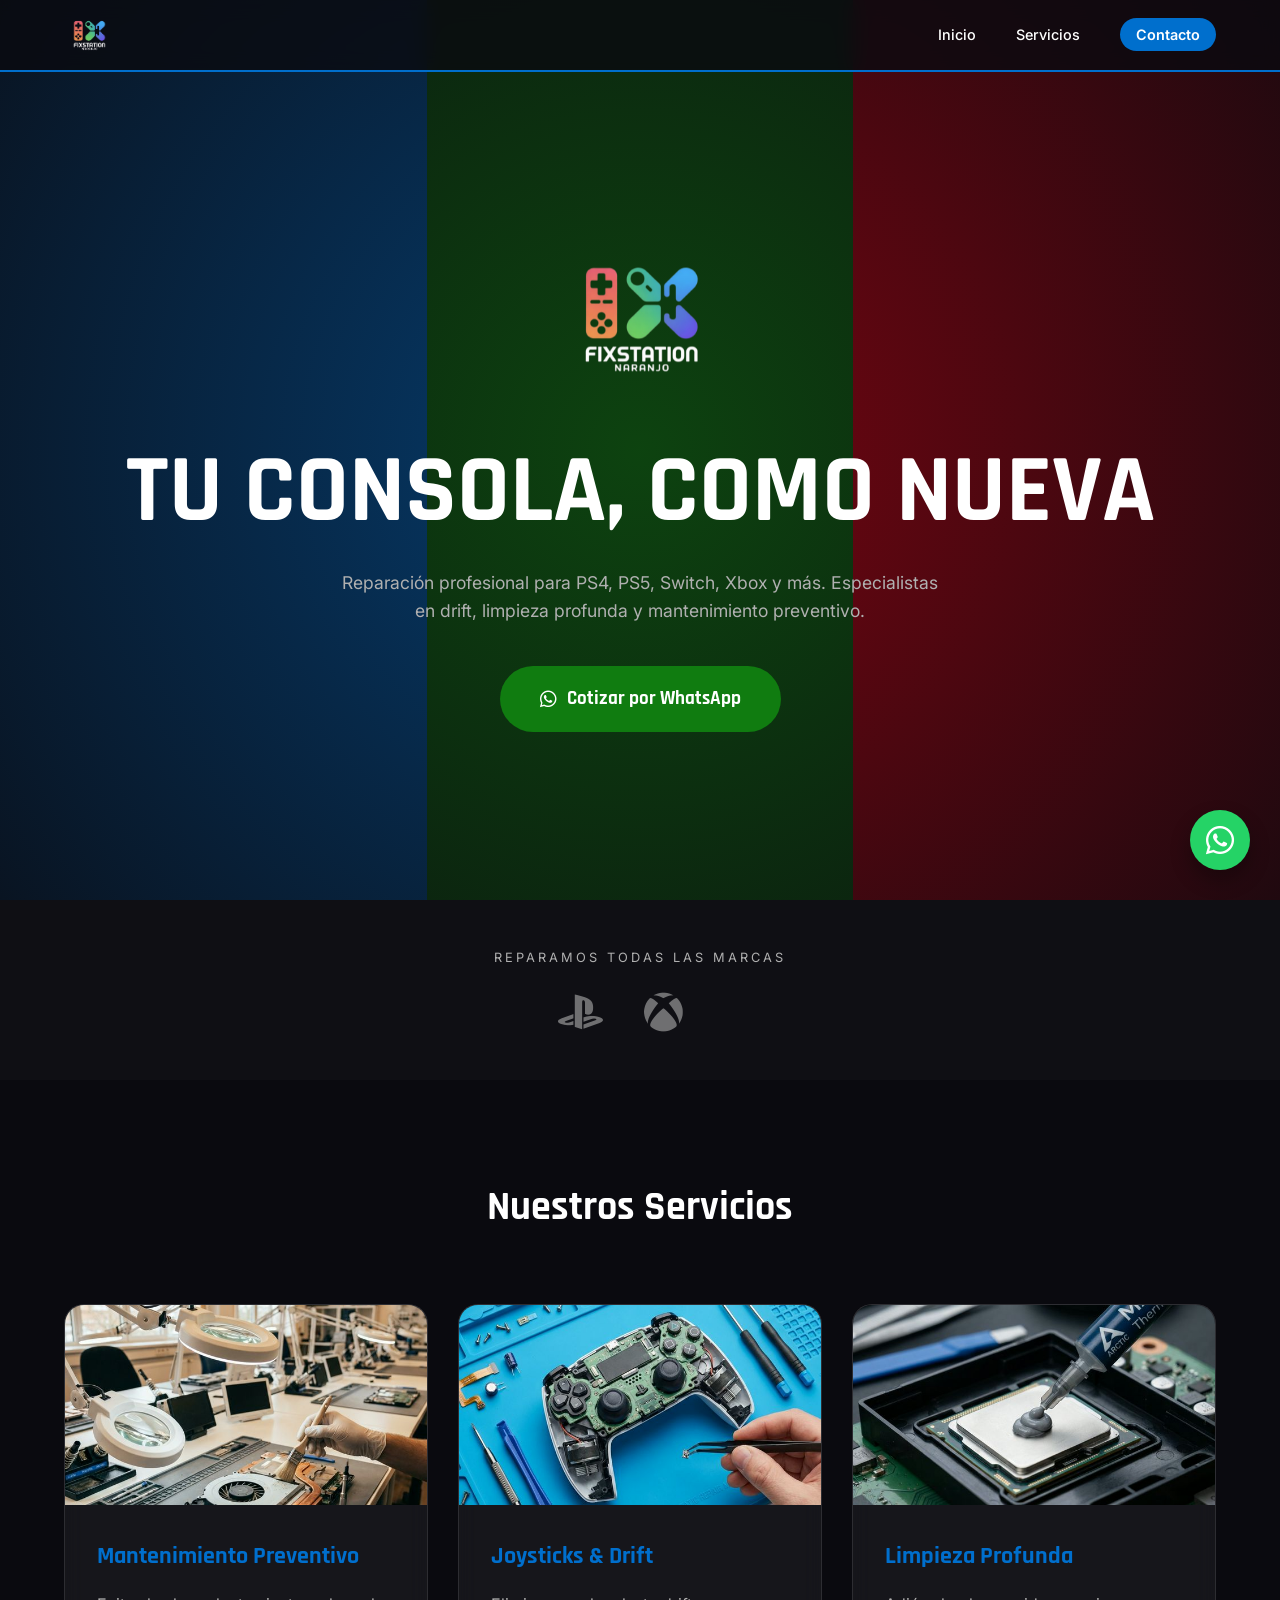
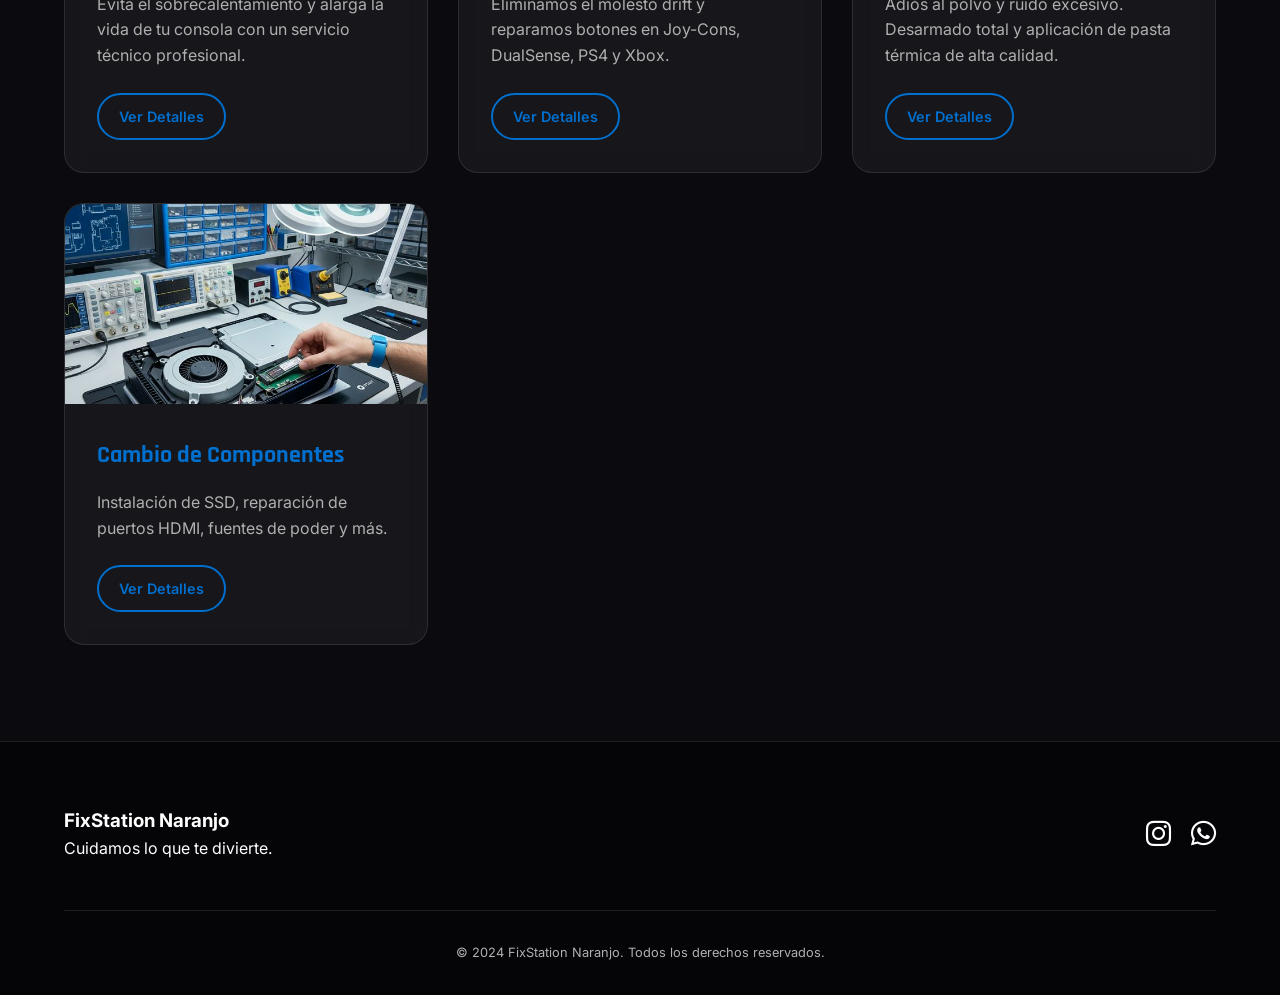
==== index.html @ 02b638f4 "Add files via upload" ====
<!doctype html>
<html lang="es">
  <head>
    <meta charset="UTF-8" />
    <meta name="viewport" content="width=device-width, initial-scale=1.0" />
    <title>FixStation Naranjo | Especialistas en Reparación de Consolas</title>
    <!-- Google Fonts -->
    <link rel="preconnect" href="https://fonts.googleapis.com" />
    <link rel="preconnect" href="https://fonts.gstatic.com" crossorigin />
    <link
      href="https://fonts.googleapis.com/css2?family=Inter:wght@300;400;600&family=Rajdhani:wght@500;600;700&display=swap"
      rel="stylesheet"
    />
    <link rel="stylesheet" href="style.css" />
    <!-- Font Awesome for icons -->
    <link
      rel="stylesheet"
      href="https://cdnjs.cloudflare.com/ajax/libs/font-awesome/6.0.0/css/all.min.css"
    />
  </head>
  <body>
    <!-- Header / Navbar -->
    <header id="header">
      <nav class="container">
        <div class="logo">
          <img src="images/logo.png" alt="FixStation Naranjo Logo" />
        </div>
        <ul class="nav-links">
          <li><a href="#hero">Inicio</a></li>
          <li><a href="#servicios">Servicios</a></li>
          <li><a href="#contacto" class="btn-small">Contacto</a></li>
        </ul>
      </nav>
    </header>

    <main>
      <!-- Hero Section -->
      <section id="hero">
        <div class="hero-overlay"></div>
        <div class="container hero-content">
          <img
            src="images/logo.png"
            alt="FixStation Naranjo"
            class="hero-logo animate-in"
          />
          <h1 class="animate-in">Tu consola, <span>como nueva</span></h1>
          <p class="animate-in">
            Reparación profesional para PS4, PS5, Switch, Xbox y más.
            Especialistas en drift, limpieza profunda y mantenimiento
            preventivo.
          </p>
          <a
            href="https://wa.me/506XXXXXX"
            target="_blank"
            class="btn-cta animate-in"
          >
            <i class="fab fa-whatsapp"></i> Cotizar por WhatsApp
          </a>
        </div>
      </section>

      <!-- Trust Section -->
      <section id="trust">
        <div class="container">
          <p class="trust-label">Reparamos todas las marcas</p>
          <div class="brand-icons">
            <i class="fab fa-playstation" title="PlayStation"></i>
            <i class="fab fa-xbox" title="Xbox"></i>
            <i class="fab fa-nintendo" title="Nintendo"></i>
          </div>
        </div>
      </section>

      <!-- Services Section -->
      <section id="servicios">
        <div class="container">
          <h2 class="section-title">Nuestros Servicios</h2>
          <div class="services-grid">
            <!-- Service 1 -->
            <div class="service-card reveal">
              <div class="card-img">
                <img
                  src="images/service-maintenance.png"
                  alt="Mantenimiento Preventivo"
                />
              </div>
              <div class="card-body">
                <h3>Mantenimiento Preventivo</h3>
                <p>
                  Evita el sobrecalentamiento y alarga la vida de tu consola con
                  un servicio técnico profesional.
                </p>
                <a href="servicios/mantenimiento.html" class="btn-outline">Ver Detalles</a>
              </div>
            </div>
            <!-- Service 2 -->
            <div class="service-card reveal">
              <div class="card-img">
                <img
                  src="images/service-joystick.png"
                  alt="Reparación de Joysticks"
                />
              </div>
              <div class="card-body">
                <h3>Joysticks & Drift</h3>
                <p>
                  Eliminamos el molesto drift y reparamos botones en Joy-Cons,
                  DualSense, PS4 y Xbox.
                </p>
                <a href="servicios/joysticks.html" class="btn-outline">Ver Detalles</a>
              </div>
            </div>
            <!-- Service 3 -->
            <div class="service-card reveal">
              <div class="card-img">
                <img
                  src="images/service-cleaning.png"
                  alt="Limpieza Profunda"
                />
              </div>
              <div class="card-body">
                <h3>Limpieza Profunda</h3>
                <p>
                  Adiós al polvo y ruido excesivo. Desarmado total y aplicación
                  de pasta térmica de alta calidad.
                </p>
                <a href="servicios/limpieza.html" class="btn-outline">Ver Detalles</a>
              </div>
            </div>
            <!-- Service 4 -->
            <div class="service-card reveal">
              <div class="card-img">
                <img
                  src="images/service-components.png"
                  alt="Cambio de Componentes"
                />
              </div>
              <div class="card-body">
                <h3>Cambio de Componentes</h3>
                <p>
                  Instalación de SSD, reparación de puertos HDMI, fuentes de poder y más.
                </p>
                <a href="servicios/componentes.html" class="btn-outline">Ver Detalles</a>
              </div>
            </div>
          </div>
        </div>
      </section>
    </main>

    <!-- Footer -->
    <footer id="contacto">
      <div class="container">
        <div class="footer-content">
          <div class="footer-info">
            <h3>FixStation Naranjo</h3>
            <p>Cuidamos lo que te divierte.</p>
          </div>
          <div class="footer-social">
            <a href="#" target="_blank"><i class="fab fa-instagram"></i></a>
            <a href="https://wa.me/506XXXXXX" target="_blank"
              ><i class="fab fa-whatsapp"></i
            ></a>
          </div>
        </div>
        <div class="footer-bottom">
          <p>&copy; 2024 FixStation Naranjo. Todos los derechos reservados.</p>
        </div>
      </div>
    </footer>

    <!-- Floating WhatsApp Button -->
    <a href="https://wa.me/506XXXXXX" class="whatsapp-float" target="_blank">
      <i class="fab fa-whatsapp"></i>
    </a>

    <script src="script.js"></script>
  </body>
</html>
---- style.css ----
/* 
========================================
FIXSTATION NARANJO - CSS
========================================
*/

/* 1. Variables y Reset */
:root {
  --bg-dark: #0a0a0f;
  --bg-card: rgba(255, 255, 255, 0.05);
  
  /* Brand Colors */
  --brand-ps: #006fcd;
  --brand-xbox: #107c10;
  --brand-nintendo: #e60012;
  
  /* UI Accents */
  --accent-main: var(--brand-ps);
  --accent-secondary: var(--brand-xbox);
  
  --text-main: #ffffff;
  --text-muted: #b0b0b0;
  --glass-border: rgba(255, 255, 255, 0.1);
  --font-titles: "Rajdhani", sans-serif;
  --font-body: "Inter", sans-serif;
  --transition: all 0.3s cubic-bezier(0.4, 0, 0.2, 1);
}

* {
  margin: 0;
  padding: 0;
  box-sizing: border-box;
}

html {
  scroll-behavior: smooth;
}

body {
  background-color: var(--bg-dark);
  color: var(--text-main);
  font-family: var(--font-body);
  line-height: 1.6;
  overflow-x: hidden;
}

img {
  max-width: 100%;
  display: block;
}

ul {
  list-style: none;
}

a {
  text-decoration: none;
  color: inherit;
  transition: var(--transition);
}

.container {
  width: 90%;
  max-width: 1200px;
  margin: 0 auto;
}

/* 2. Header & Nav */
header {
  position: fixed;
  top: 0;
  width: 100%;
  z-index: 1000;
  background: rgba(10, 10, 15, 0.9);
  backdrop-filter: blur(10px);
  -webkit-backdrop-filter: blur(10px);
  border-bottom: 2px solid var(--brand-ps);
  padding: 10px 0;
}

nav {
  display: flex;
  justify-content: space-between;
  align-items: center;
}

.logo img {
  height: 40px;
}

.nav-links {
  display: flex;
  gap: 20px;
  align-items: center;
}

.nav-links a {
  font-size: 0.9rem;
  font-weight: 500;
}

.nav-links a:hover {
  color: var(--brand-ps);
}

.btn-small {
  background: var(--brand-ps);
  padding: 8px 16px;
  border-radius: 20px;
  font-weight: 600 !important;
  color: #fff;
}

.btn-small:hover {
  background: #005bb5;
  box-shadow: 0 0 15px var(--brand-ps);
}

.btn-outline {
  display: inline-block;
  margin-top: 1.5rem;
  padding: 10px 20px;
  border: 2px solid var(--accent-main);
  border-radius: 30px;
  color: var(--accent-main);
  font-weight: 600;
  font-size: 0.9rem;
  transition: var(--transition);
}

.btn-outline:hover {
  background: var(--accent-main);
  color: #fff;
  box-shadow: 0 0 15px var(--accent-main);
}

/* 3. Hero Section */
#hero {
  position: relative;
  height: 100vh;
  display: flex;
  align-items: center;
  justify-content: center;
  text-align: center;
  padding-top: 60px;
  background: linear-gradient(to bottom, var(--brand-ps) 33.33%, var(--brand-xbox) 33.33%, var(--brand-xbox) 66.66%, var(--brand-nintendo) 66.66%);
}

@media (min-width: 768px) {
  #hero {
    background: linear-gradient(to right, var(--brand-ps) 33.33%, var(--brand-xbox) 33.33%, var(--brand-xbox) 66.66%, var(--brand-nintendo) 66.66%);
  }
}

.hero-overlay {
  position: absolute;
  top: 0;
  left: 0;
  width: 100%;
  height: 100%;
  background: radial-gradient(
    circle,
    rgba(10, 10, 15, 0.5) 0%,
    rgba(10, 10, 15, 0.9) 100%
  );
}

.hero-content {
  position: relative;
  z-index: 2;
}

.hero-logo {
  width: 180px;
  margin: 0 auto 2rem;
  /* Removed glow for a cleaner look */
}

#hero h1 {
  font-family: var(--font-titles);
  font-size: 3rem;
  line-height: 1.1;
  margin-bottom: 1.5rem;
  text-transform: uppercase;
  font-weight: 700;
  color: #fff; /* Solid white */
}

h1 span {
  color: #fff;
  display: inline-block;
  text-transform: uppercase;
  font-weight: 700;
}

#hero p {
  font-size: 1.1rem;
  color: var(--text-muted);
  max-width: 600px;
  margin: 0 auto 2.5rem;
}

.btn-cta {
  display: inline-flex;
  align-items: center;
  gap: 10px;
  background: var(--brand-xbox);
  color: #fff;
  padding: 18px 40px;
  border-radius: 50px;
  font-weight: 700;
  font-family: var(--font-titles);
  font-size: 1.2rem;
  border: none;
  cursor: pointer;
}

.btn-cta:hover {
  transform: translateY(-3px);
  background: #0d610d;
}

/* 4. Trust Section */
#trust {
  padding: 3rem 0;
  background: rgba(255, 255, 255, 0.02);
  text-align: center;
}

.trust-label {
  text-transform: uppercase;
  letter-spacing: 3px;
  font-size: 0.8rem;
  color: var(--text-muted);
  margin-bottom: 1.5rem;
}

.brand-icons {
  display: flex;
  justify-content: center;
  gap: 40px;
  font-size: 2.5rem;
  color: var(--text-muted);
  opacity: 0.6;
}

.brand-icons i:hover {
  color: #fff;
  opacity: 1;
  transform: scale(1.1);
}

/* 5. Services Section */
#servicios {
  padding: 6rem 0;
}

.section-title {
  font-family: var(--font-titles);
  font-size: 2.5rem;
  text-align: center;
  margin-bottom: 4rem;
  position: relative;
}

.section-title::after {
  content: "";
  position: absolute;
  bottom: -10px;
  left: 50%;
  transform: translateX(-50%);
  width: 80px;
  height: 4px;
  background: var(--logo-gradient);
  border-radius: 2px;
}

.services-grid {
  display: grid;
  grid-template-columns: 1fr;
  gap: 30px;
}

.service-card {
  background: var(--bg-card);
  border: 1px solid var(--glass-border);
  backdrop-filter: blur(10px);
  -webkit-backdrop-filter: blur(10px);
  border-radius: 20px;
  overflow: hidden;
  transition: var(--transition);
}

.service-card:hover {
  border-color: var(--accent-blue);
  transform: translateY(-10px);
  box-shadow: 0 15px 30px rgba(0, 0, 0, 0.5);
}

.card-img {
  height: 200px;
  overflow: hidden;
}

.card-img img {
  width: 100%;
  height: 100%;
  object-fit: cover;
  transition: var(--transition);
}

.service-card:hover .card-img img {
  transform: scale(1.1);
}

.card-body {
  padding: 2rem;
}

.card-body h3 {
  font-family: var(--font-titles);
  font-size: 1.5rem;
  margin-bottom: 1rem;
  color: var(--brand-ps);
}

.card-body p {
  color: var(--text-muted);
}

/* 6. Footer */
footer {
  background: #050508;
  padding: 4rem 0 2rem;
  border-top: 1px solid var(--glass-border);
}

.footer-content {
  display: flex;
  flex-direction: column;
  align-items: center;
  text-align: center;
  gap: 2rem;
  margin-bottom: 3rem;
}

.footer-social {
  display: flex;
  gap: 20px;
  font-size: 1.8rem;
}

.footer-social a:hover {
  color: var(--accent-pink);
  transform: translateY(-3px);
}

.footer-bottom {
  text-align: center;
  border-top: 1px solid var(--glass-border);
  padding-top: 2rem;
  font-size: 0.8rem;
  color: var(--text-muted);
}

/* 7. WhatsApp Float */
.whatsapp-float {
  position: fixed;
  bottom: 30px;
  right: 30px;
  background-color: #25d366;
  width: 60px;
  height: 60px;
  border-radius: 50%;
  display: flex;
  align-items: center;
  justify-content: center;
  font-size: 2rem;
  color: #fff;
  box-shadow: 0 10px 20px rgba(0, 0, 0, 0.3);
  z-index: 1001;
  transition: var(--transition);
}

.whatsapp-float:hover {
  transform: scale(1.1) rotate(5deg);
}

/* 8. Animations */
.animate-in {
  opacity: 0;
  transform: translateY(30px);
  animation: fadeInUp 0.8s forwards;
}

.animate-in:nth-child(2) {
  animation-delay: 0.2s;
}
.animate-in:nth-child(3) {
  animation-delay: 0.4s;
}
.animate-in:nth-child(4) {
  animation-delay: 0.6s;
}

@keyframes fadeInUp {
  to {
    opacity: 1;
    transform: translateY(0);
  }
}

.reveal {
  opacity: 0;
  transform: translateY(50px);
  transition: all 1s ease-out;
}

.reveal.active {
  opacity: 1;
  transform: translateY(0);
}

/* Service Detail Pages */
.service-page-hero {
  padding: 120px 0 60px;
  background: radial-gradient(circle at top right, rgba(0, 111, 205, 0.2), transparent), 
              radial-gradient(circle at bottom left, rgba(16, 124, 16, 0.2), transparent),
              var(--bg-dark);
  text-align: center;
  position: relative;
  overflow: hidden;
}

.service-page-hero::before {
  content: '';
  position: absolute;
  top: 0;
  left: 0;
  width: 100%;
  height: 100%;
  background: url('https://www.transparenttextures.com/patterns/carbon-fibre.png');
  opacity: 0.1;
  pointer-events: none;
}

.price-tag {
  display: inline-block;
  font-family: var(--font-titles);
  font-size: 2.5rem;
  color: var(--brand-xbox);
  margin: 2rem 0;
  font-weight: 700;
}

.service-details-grid {
  display: grid;
  gap: 40px;
  margin-bottom: 4rem;
}

.details-content h2 {
  font-family: var(--font-titles);
  color: var(--accent-blue);
  margin-bottom: 1.5rem;
  letter-spacing: 1px;
}

.details-content ul {
  margin-bottom: 2rem;
}

.details-content ul li {
  margin-bottom: 1rem;
  display: flex;
  align-items: center;
  gap: 15px;
}

.details-content ul li i {
  color: var(--accent-green);
}

.back-link {
  display: inline-flex;
  align-items: center;
  gap: 10px;
  margin-bottom: 2rem;
  color: var(--text-muted);
}

.back-link:hover {
  color: var(--accent-main);
}

/* Console Selection */
.console-selector {
  margin: 2rem 0;
  background: var(--bg-card);
  padding: 2rem;
  border-radius: 20px;
  border: 1px solid var(--glass-border);
}

.console-selector h3 {
  font-family: var(--font-titles);
  margin-bottom: 1.5rem;
  font-size: 1.2rem;
}

.console-options {
  display: flex;
  gap: 15px;
  flex-wrap: wrap;
}

.console-btn {
  padding: 12px 20px;
  border: 1px solid var(--glass-border);
  border-radius: 10px;
  cursor: pointer;
  transition: var(--transition);
  display: flex;
  align-items: center;
  gap: 10px;
  background: rgba(255,255,255,0.02);
}

.console-btn:hover {
  border-color: var(--accent-main);
}

.console-btn.active {
  background: var(--accent-main);
  border-color: var(--accent-main);
  color: #fff;
}

.console-btn[data-console="PlayStation"].active { background: var(--brand-ps); }
.console-btn[data-console="Xbox"].active { background: var(--brand-xbox); }
.console-btn[data-console="Nintendo"].active { background: var(--brand-nintendo); }

/* 9. Responsiveness (Tablets & Desktop) */
@media (min-width: 768px) {
  .services-grid {
    grid-template-columns: repeat(2, 1fr);
  }

  #hero h1 {
    font-size: 4.5rem;
  }

  .footer-content {
    flex-direction: row;
    justify-content: space-between;
    text-align: left;
  }
}

@media (min-width: 1024px) {
  .services-grid {
    grid-template-columns: repeat(3, 1fr);
  }

  .logo img {
    height: 50px;
  }

  .nav-links {
    gap: 40px;
  }

  #hero h1 {
    font-size: 6rem;
  }
}
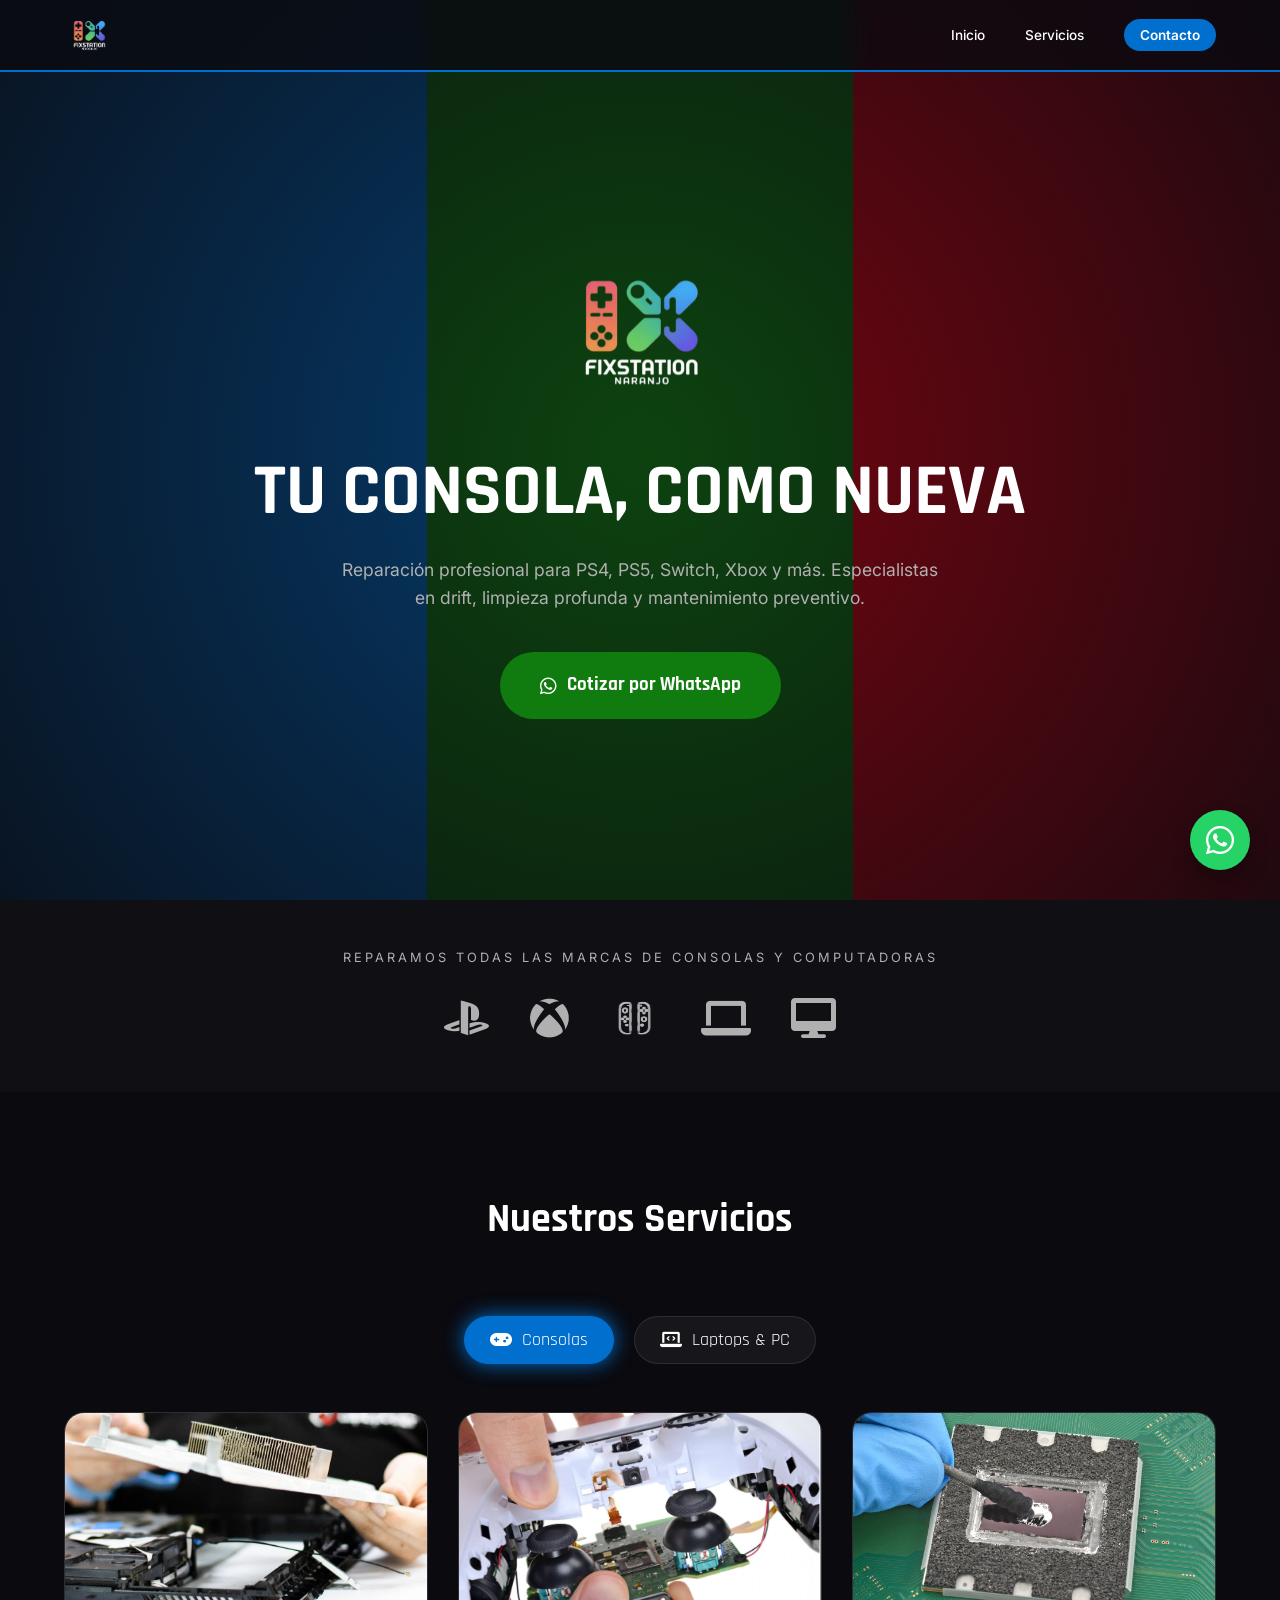
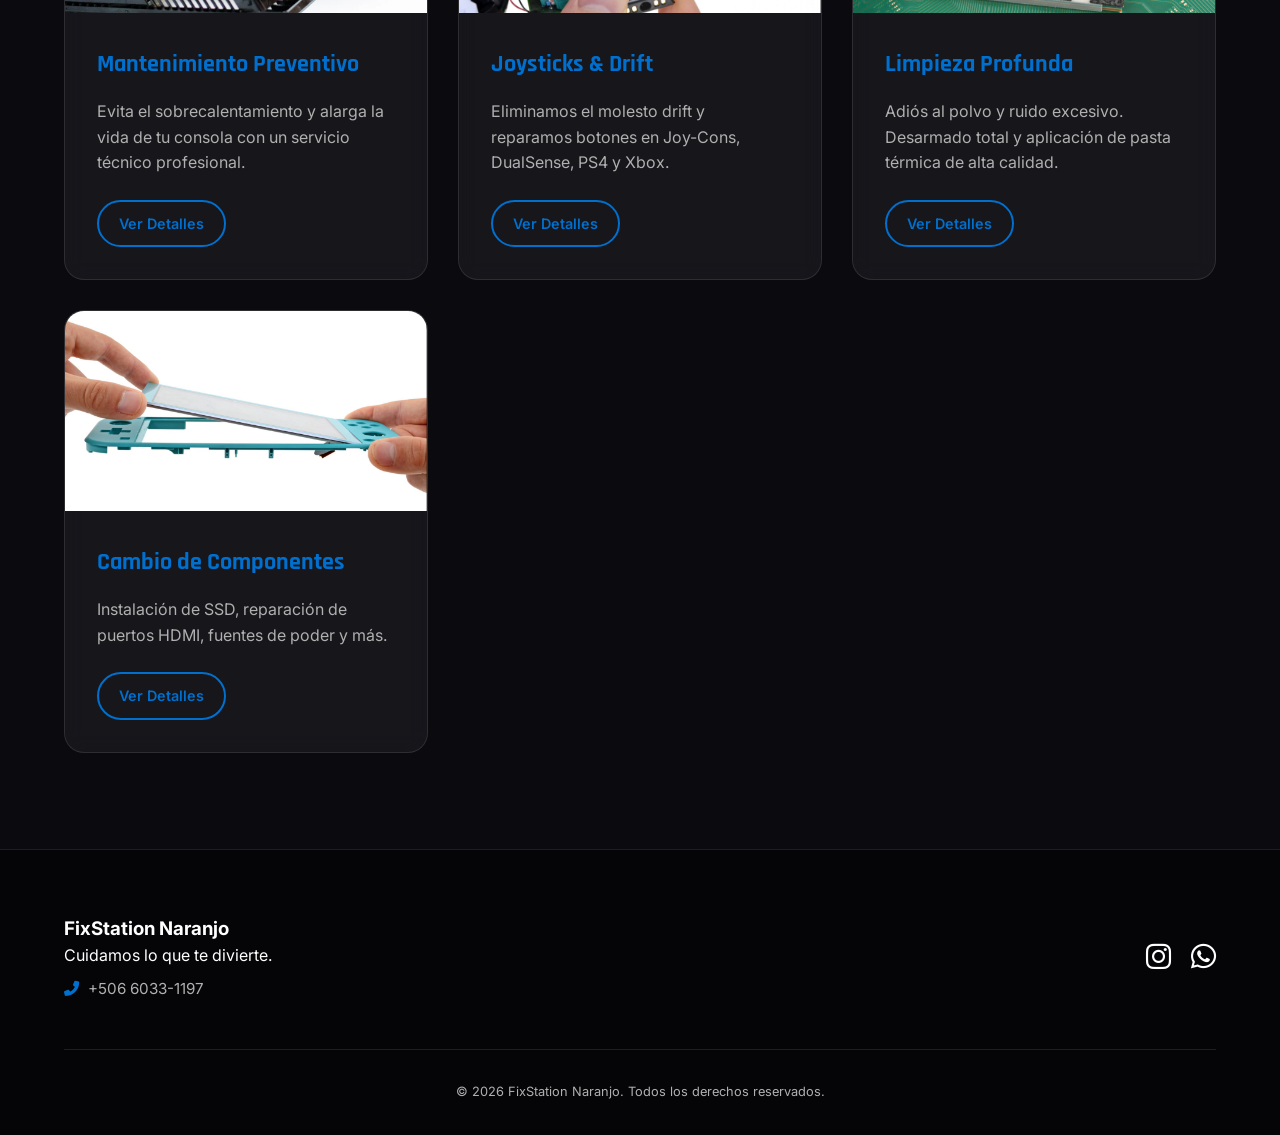
==== commit edac9b9c: "Add files via upload" ====
--- a/index.html
+++ b/index.html
@@ -23,7 +23,7 @@
     <header id="header">
       <nav class="container">
         <div class="logo">
-          <img src="images/logo.png" alt="FixStation Naranjo Logo" />
+          <img src="images/index/logo.png" alt="FixStation Naranjo Logo" />
         </div>
         <ul class="nav-links">
           <li><a href="#hero">Inicio</a></li>
@@ -39,7 +39,7 @@
         <div class="hero-overlay"></div>
         <div class="container hero-content">
           <img
-            src="images/logo.png"
+            src="images/index/logo.png"
             alt="FixStation Naranjo"
             class="hero-logo animate-in"
           />
@@ -50,7 +50,7 @@
             preventivo.
           </p>
           <a
-            href="https://wa.me/506XXXXXX"
+            href="https://wa.me/50660331197"
             target="_blank"
             class="btn-cta animate-in"
           >
@@ -62,11 +62,13 @@
       <!-- Trust Section -->
       <section id="trust">
         <div class="container">
-          <p class="trust-label">Reparamos todas las marcas</p>
+          <p class="trust-label">Reparamos todas las marcas de consolas y computadoras</p>
           <div class="brand-icons">
             <i class="fab fa-playstation" title="PlayStation"></i>
             <i class="fab fa-xbox" title="Xbox"></i>
-            <i class="fab fa-nintendo" title="Nintendo"></i>
+            <img src="images/consolas/switch-logo.png" alt="Nintendo Switch" class="brand-logo-img" title="Nintendo Switch">
+            <i class="fas fa-laptop" title="Laptops de todas las marcas"></i>
+            <i class="fas fa-desktop" title="Computadoras de escritorio"></i>
           </div>
         </div>
       </section>
@@ -75,12 +77,23 @@
       <section id="servicios">
         <div class="container">
           <h2 class="section-title">Nuestros Servicios</h2>
-          <div class="services-grid">
+          
+          <div class="services-filter animate-in">
+            <button class="filter-btn active" data-category="consolas">
+              <i class="fas fa-gamepad"></i> Consolas
+            </button>
+            <button class="filter-btn" data-category="pcs">
+              <i class="fas fa-laptop-code"></i> Laptops & PC
+            </button>
+          </div>
+
+          <!-- Consolas Grid -->
+          <div class="services-grid" id="grid-consolas">
             <!-- Service 1 -->
             <div class="service-card reveal">
               <div class="card-img">
                 <img
-                  src="images/service-maintenance.png"
+                  src="images/consolas/service-maintenance.png"
                   alt="Mantenimiento Preventivo"
                 />
               </div>
@@ -97,7 +110,7 @@
             <div class="service-card reveal">
               <div class="card-img">
                 <img
-                  src="images/service-joystick.png"
+                  src="images/consolas/service-joystick.png"
                   alt="Reparación de Joysticks"
                 />
               </div>
@@ -114,7 +127,7 @@
             <div class="service-card reveal">
               <div class="card-img">
                 <img
-                  src="images/service-cleaning.png"
+                  src="images/consolas/service-cleaning.png"
                   alt="Limpieza Profunda"
                 />
               </div>
@@ -131,7 +144,7 @@
             <div class="service-card reveal">
               <div class="card-img">
                 <img
-                  src="images/service-components.png"
+                  src="images/consolas/service-components.png"
                   alt="Cambio de Componentes"
                 />
               </div>
@@ -141,6 +154,58 @@
                   Instalación de SSD, reparación de puertos HDMI, fuentes de poder y más.
                 </p>
                 <a href="servicios/componentes.html" class="btn-outline">Ver Detalles</a>
+              </div>
+            </div>
+          </div>
+
+          <!-- PCs Grid (Hidden by default) -->
+          <div class="services-grid hidden" id="grid-pcs">
+            <!-- PC Service 1 -->
+            <div class="service-card reveal">
+              <div class="card-img">
+                <img
+                  src="images/laptop_y_pc/service-pc-maintenance.png"
+                  alt="Mantenimiento PC"
+                />
+              </div>
+              <div class="card-body">
+                <h3>Mantenimiento Preventivo</h3>
+                <p>
+                  Optimización de sistema, revisión de hardware y cuidado preventivo para laptops y equipos de escritorio.
+                </p>
+                <a href="servicios/pc-mantenimiento.html" class="btn-outline">Ver Detalles</a>
+              </div>
+            </div>
+            <!-- PC Service 2 -->
+            <div class="service-card reveal">
+              <div class="card-img">
+                <img
+                  src="images/laptop_y_pc/service-laptop-cleaning.png"
+                  alt="Limpieza Laptops"
+                />
+              </div>
+              <div class="card-body">
+                <h3>Limpieza Profunda</h3>
+                <p>
+                  Limpieza interna total y cambio de pasta térmica profesional para evitar apagones y sobrecalentamiento.
+                </p>
+                <a href="servicios/pc-limpieza.html" class="btn-outline">Ver Detalles</a>
+              </div>
+            </div>
+            <!-- PC Service 3 -->
+            <div class="service-card reveal">
+              <div class="card-img">
+                <img
+                  src="images/laptop_y_pc/service-pc-upgrade.png"
+                  alt="Mejora Componentes PC"
+                />
+              </div>
+              <div class="card-body">
+                <h3>Mejora de Componentes</h3>
+                <p>
+                  Ampliación de RAM, cambio de SSD, reemplazo de teclados, pantallas y reparación de bisagras.
+                </p>
+                <a href="servicios/pc-componentes.html" class="btn-outline">Ver Detalles</a>
               </div>
             </div>
           </div>
@@ -155,22 +220,23 @@
           <div class="footer-info">
             <h3>FixStation Naranjo</h3>
             <p>Cuidamos lo que te divierte.</p>
+            <p class="footer-contact"><i class="fas fa-phone-alt"></i> +506 6033-1197</p>
           </div>
           <div class="footer-social">
-            <a href="#" target="_blank"><i class="fab fa-instagram"></i></a>
-            <a href="https://wa.me/506XXXXXX" target="_blank"
+            <a href="https://www.instagram.com/fixstationnaranjo/" target="_blank"><i class="fab fa-instagram"></i></a>
+            <a href="https://wa.me/50660331197" target="_blank"
               ><i class="fab fa-whatsapp"></i
             ></a>
           </div>
         </div>
         <div class="footer-bottom">
-          <p>&copy; 2024 FixStation Naranjo. Todos los derechos reservados.</p>
+          <p>&copy; 2026 FixStation Naranjo. Todos los derechos reservados.</p>
         </div>
       </div>
     </footer>
 
     <!-- Floating WhatsApp Button -->
-    <a href="https://wa.me/506XXXXXX" class="whatsapp-float" target="_blank">
+    <a href="https://wa.me/50660331197" class="whatsapp-float" target="_blank">
       <i class="fab fa-whatsapp"></i>
     </a>
 
--- a/style.css
+++ b/style.css
@@ -90,12 +90,18 @@
 
 .nav-links {
   display: flex;
-  gap: 20px;
-  align-items: center;
+  gap: 15px;
+  align-items: center;
+}
+
+@media (max-width: 400px) {
+  .nav-links li:not(:last-child) {
+    display: none;
+  }
 }
 
 .nav-links a {
-  font-size: 0.9rem;
+  font-size: 0.85rem;
   font-weight: 500;
 }
 
@@ -178,12 +184,13 @@
 
 #hero h1 {
   font-family: var(--font-titles);
-  font-size: 3rem;
+  font-size: 2.2rem;
   line-height: 1.1;
   margin-bottom: 1.5rem;
   text-transform: uppercase;
   font-weight: 700;
-  color: #fff; /* Solid white */
+  color: #fff;
+  padding: 0 5%;
 }
 
 h1 span {
@@ -238,16 +245,43 @@
 .brand-icons {
   display: flex;
   justify-content: center;
+  align-items: center; /* Alinea los iconos verticalmente al centro */
   gap: 40px;
   font-size: 2.5rem;
   color: var(--text-muted);
-  opacity: 0.6;
-}
-
-.brand-icons i:hover {
-  color: #fff;
+}
+
+.brand-icons i,
+.brand-icons .brand-logo-img {
+  transition: var(--transition);
+}
+
+.brand-icons .brand-logo-img {
+  height: 3.2rem; /* Aumentado para equilibrar el peso visual con PS y Xbox */
+  width: auto;
+  filter: brightness(0) invert(1) drop-shadow(0.5px 0 0 #fff) drop-shadow(-0.5px 0 0 #fff); /* Simula mayor grosor */
+  opacity: 0.7;
+}
+
+.brand-icons i:hover,
+.brand-icons .brand-logo-img:hover {
   opacity: 1;
   transform: scale(1.1);
+}
+
+.brand-icons i:hover {
+  color: #fff;
+}
+
+/* Console Selection Img */
+.console-img {
+  height: 1.8rem; /* Aumentado de 1.5rem */
+  width: auto;
+  filter: brightness(0) invert(1) drop-shadow(0.3px 0 0 #fff); /* Ligero aumento de grosor */
+}
+
+.console-btn.active .console-img {
+  filter: none; /* Show original colors if active? Or keep white? */
 }
 
 /* 5. Services Section */
@@ -275,6 +309,43 @@
   border-radius: 2px;
 }
 
+.services-filter {
+  display: flex;
+  justify-content: center;
+  gap: 20px;
+  margin-bottom: 3rem;
+}
+
+.filter-btn {
+  background: var(--bg-card);
+  border: 1px solid var(--glass-border);
+  color: #fff;
+  padding: 12px 25px;
+  border-radius: 30px;
+  cursor: pointer;
+  font-family: var(--font-titles);
+  font-size: 1.1rem;
+  transition: var(--transition);
+  display: flex;
+  align-items: center;
+  gap: 10px;
+}
+
+.filter-btn:hover {
+  border-color: var(--brand-ps);
+  box-shadow: 0 0 15px rgba(0, 111, 205, 0.3);
+}
+
+.filter-btn.active {
+  background: var(--brand-ps);
+  border-color: var(--brand-ps);
+  box-shadow: 0 0 20px var(--brand-ps);
+}
+
+.hidden {
+  display: none !important;
+}
+
 .services-grid {
   display: grid;
   grid-template-columns: 1fr;
@@ -342,6 +413,17 @@
   text-align: center;
   gap: 2rem;
   margin-bottom: 3rem;
+}
+
+.footer-contact {
+  margin-top: 0.5rem;
+  color: var(--text-muted);
+  font-size: 0.95rem;
+}
+
+.footer-contact i {
+  color: var(--brand-ps);
+  margin-right: 5px;
 }
 
 .footer-social {
@@ -526,6 +608,10 @@
   background: rgba(255,255,255,0.02);
 }
 
+.console-btn i {
+  font-size: 1.2rem;
+}
+
 .console-btn:hover {
   border-color: var(--accent-main);
 }
@@ -547,7 +633,7 @@
   }
 
   #hero h1 {
-    font-size: 4.5rem;
+    font-size: 3.5rem;
   }
 
   .footer-content {
@@ -571,6 +657,6 @@
   }
 
   #hero h1 {
-    font-size: 6rem;
-  }
-}
+    font-size: 4.5rem;
+  }
+}
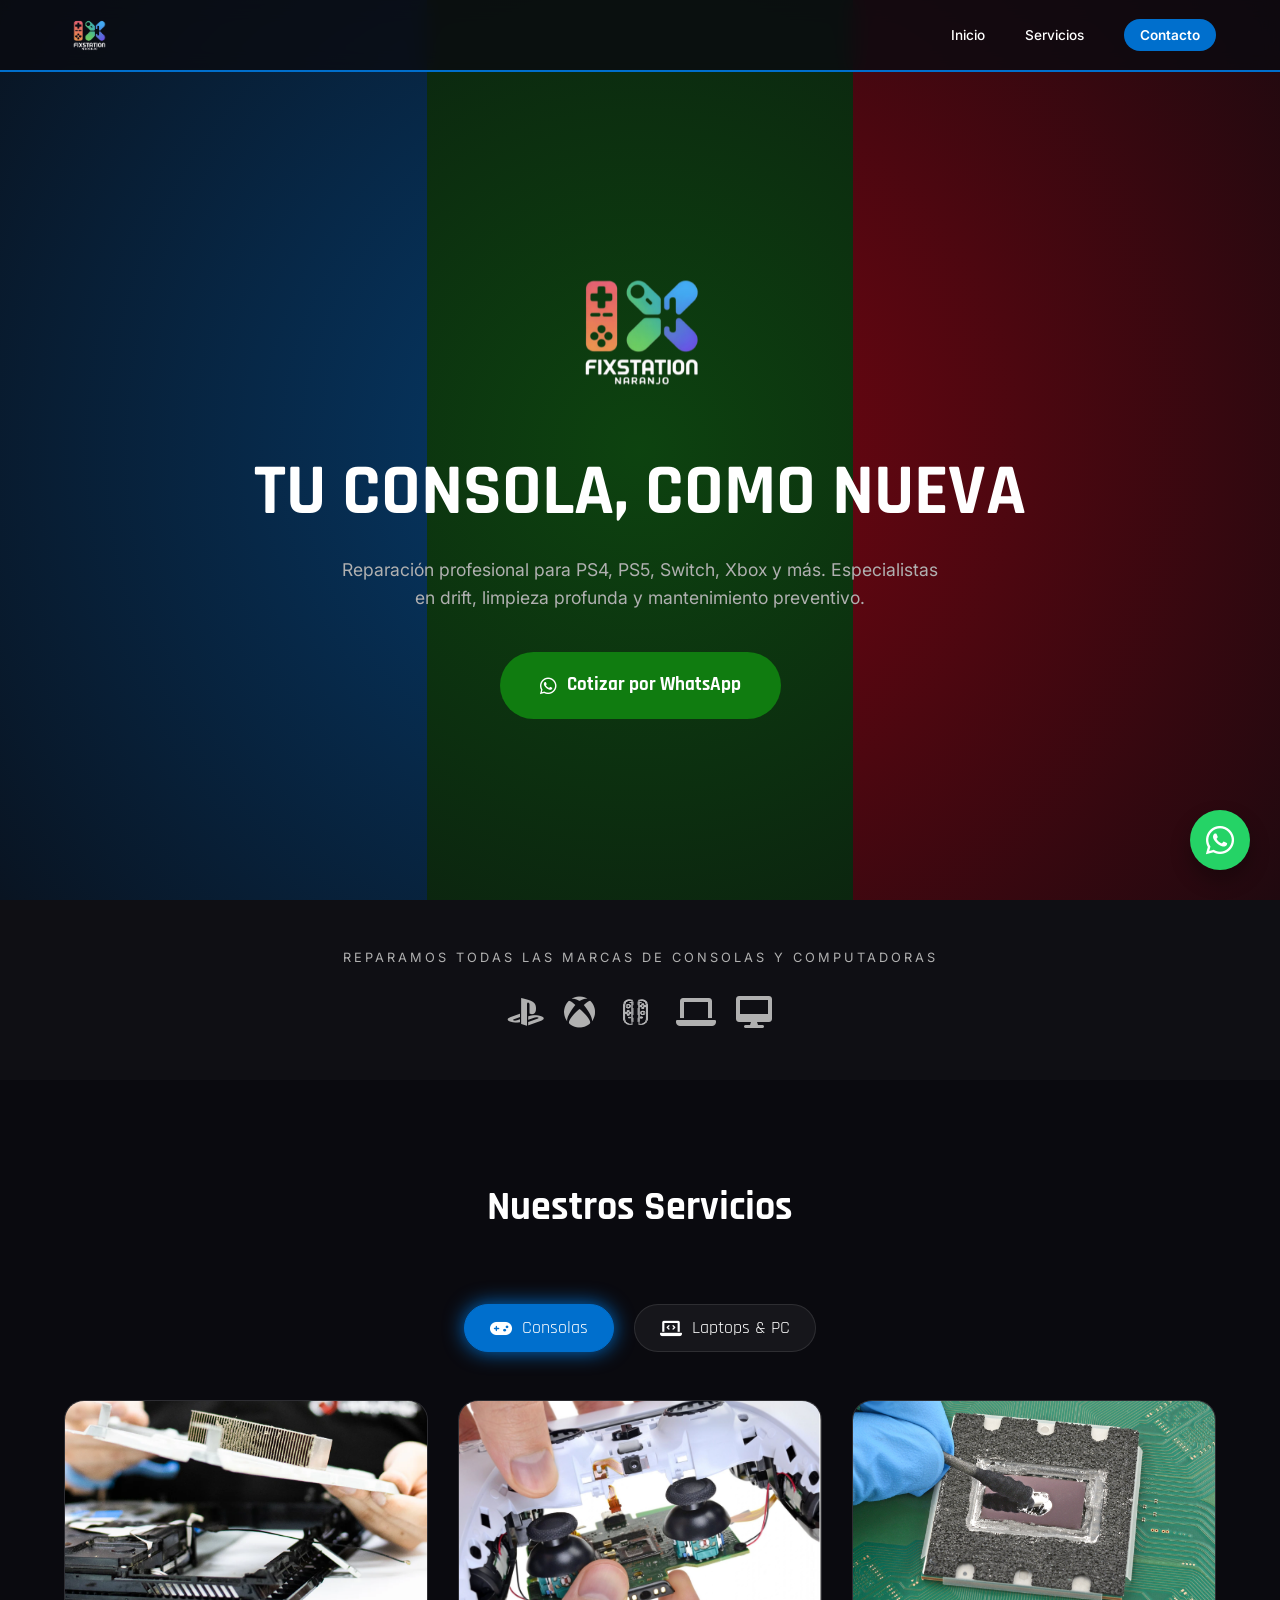
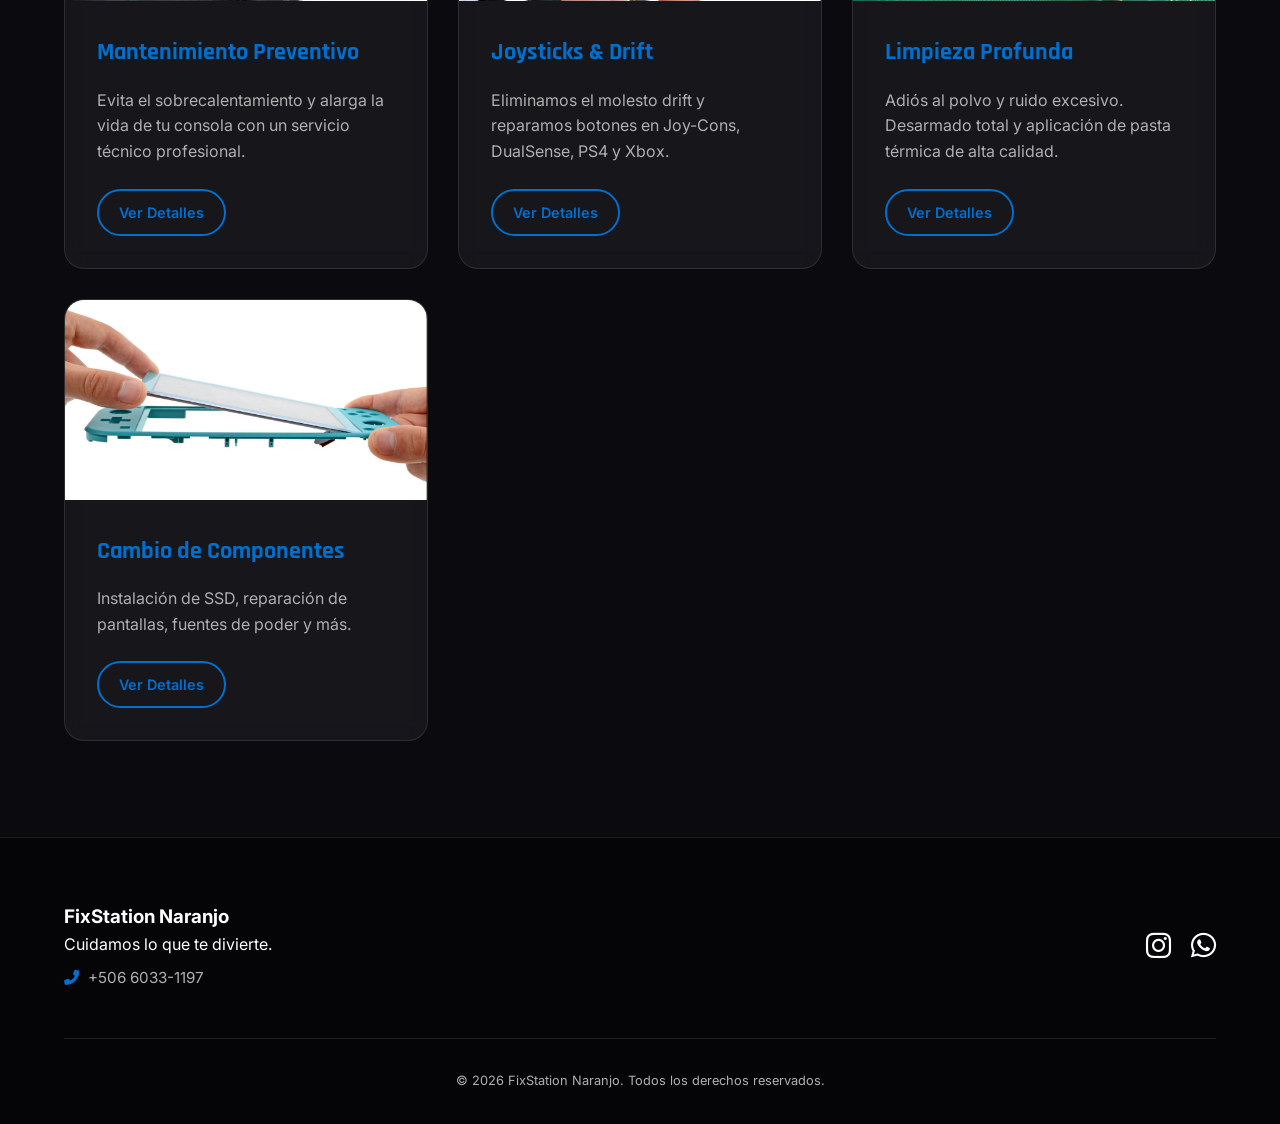
==== commit 66450c97: "Fix HTML encoding issues in index.html" ====
--- a/index.html
+++ b/index.html
@@ -151,7 +151,7 @@
               <div class="card-body">
                 <h3>Cambio de Componentes</h3>
                 <p>
-                  Instalación de SSD, reparación de puertos HDMI, fuentes de poder y más.
+                  Instalación de SSD, reparación de pantallas, fuentes de poder y más.
                 </p>
                 <a href="servicios/componentes.html" class="btn-outline">Ver Detalles</a>
               </div>
@@ -243,3 +243,4 @@
     <script src="script.js"></script>
   </body>
 </html>
+
--- a/style.css
+++ b/style.css
@@ -245,10 +245,11 @@
 .brand-icons {
   display: flex;
   justify-content: center;
-  align-items: center; /* Alinea los iconos verticalmente al centro */
-  gap: 40px;
-  font-size: 2.5rem;
+  align-items: center;
+  gap: 20px;
+  font-size: 2rem;
   color: var(--text-muted);
+  flex-wrap: wrap; /* Permitimos que bajen de línea si es necesario en pantallas muy angostas */
 }
 
 .brand-icons i,
@@ -257,9 +258,9 @@
 }
 
 .brand-icons .brand-logo-img {
-  height: 3.2rem; /* Aumentado para equilibrar el peso visual con PS y Xbox */
+  height: 2.5rem; 
   width: auto;
-  filter: brightness(0) invert(1) drop-shadow(0.5px 0 0 #fff) drop-shadow(-0.5px 0 0 #fff); /* Simula mayor grosor */
+  filter: brightness(0) invert(1) drop-shadow(0.5px 0 0 #fff) drop-shadow(-0.5px 0 0 #fff);
   opacity: 0.7;
 }
 
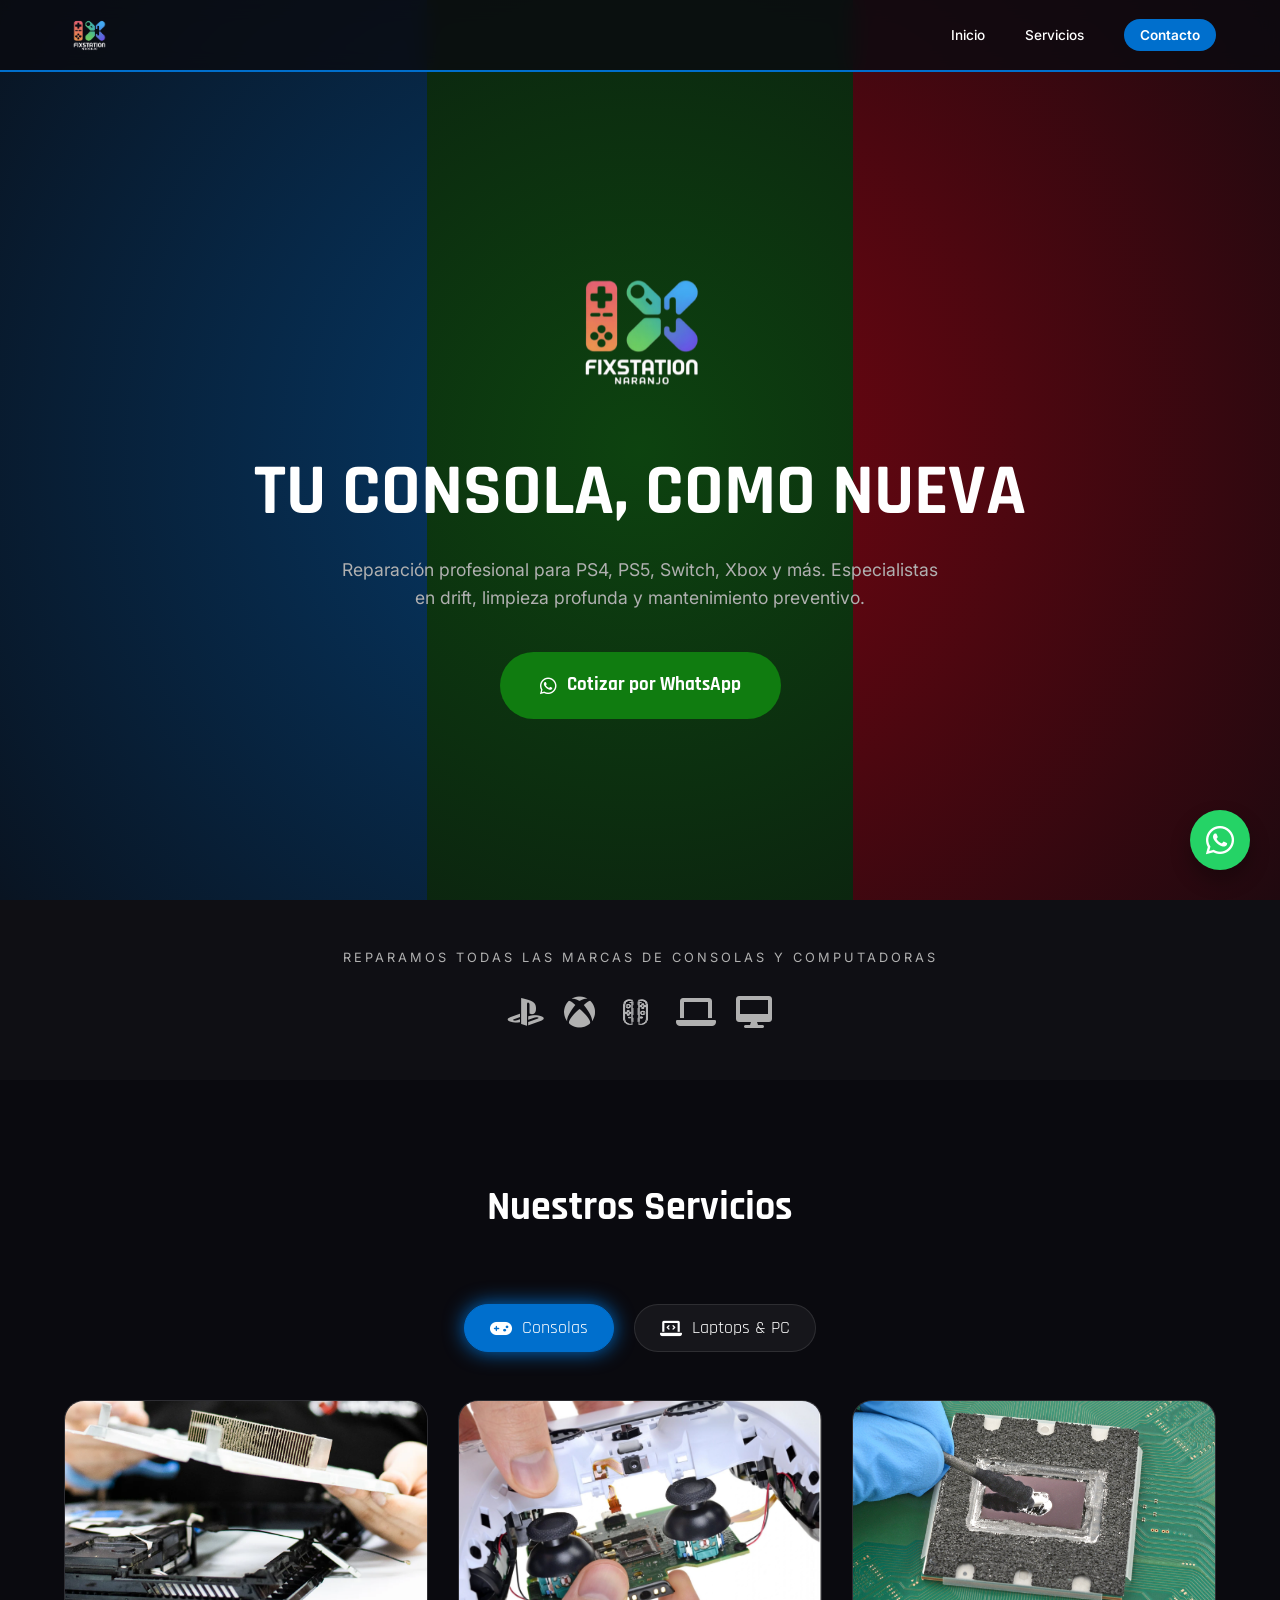
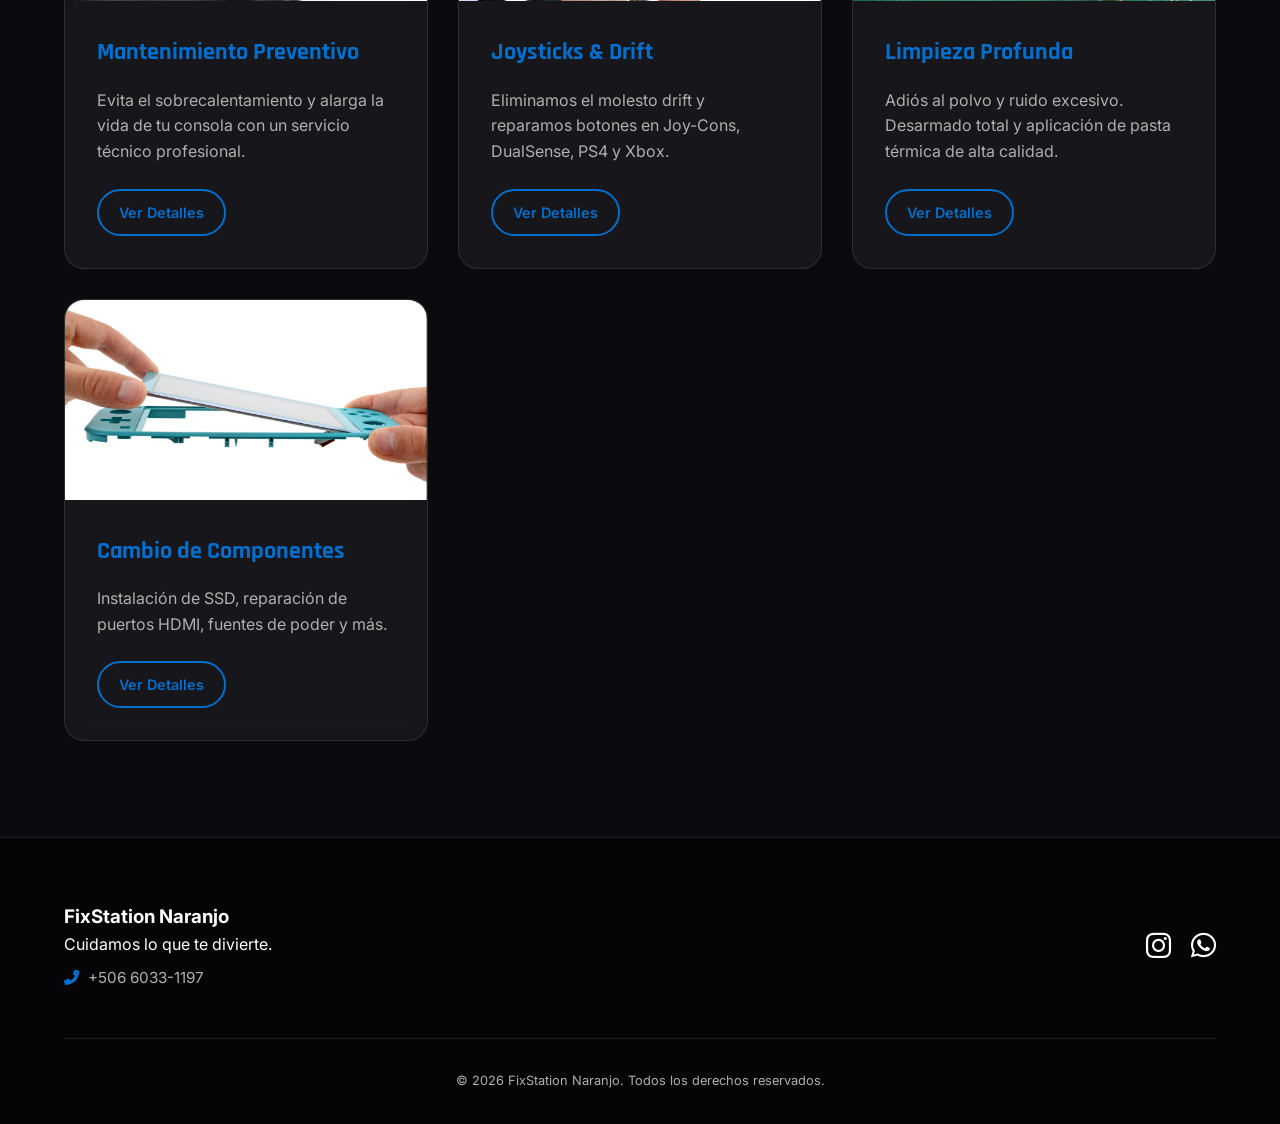
==== commit e2362505: "Add files via upload" ====
--- a/index.html
+++ b/index.html
@@ -17,6 +17,8 @@
       rel="stylesheet"
       href="https://cdnjs.cloudflare.com/ajax/libs/font-awesome/6.0.0/css/all.min.css"
     />
+    <!-- Favicon -->
+    <link rel="icon" type="image/png" href="images/index/logo.png" />
   </head>
   <body>
     <!-- Header / Navbar -->
@@ -151,7 +153,7 @@
               <div class="card-body">
                 <h3>Cambio de Componentes</h3>
                 <p>
-                  Instalación de SSD, reparación de pantallas, fuentes de poder y más.
+                  Instalación de SSD, reparación de puertos HDMI, fuentes de poder y más.
                 </p>
                 <a href="servicios/componentes.html" class="btn-outline">Ver Detalles</a>
               </div>
@@ -243,4 +245,3 @@
     <script src="script.js"></script>
   </body>
 </html>
-
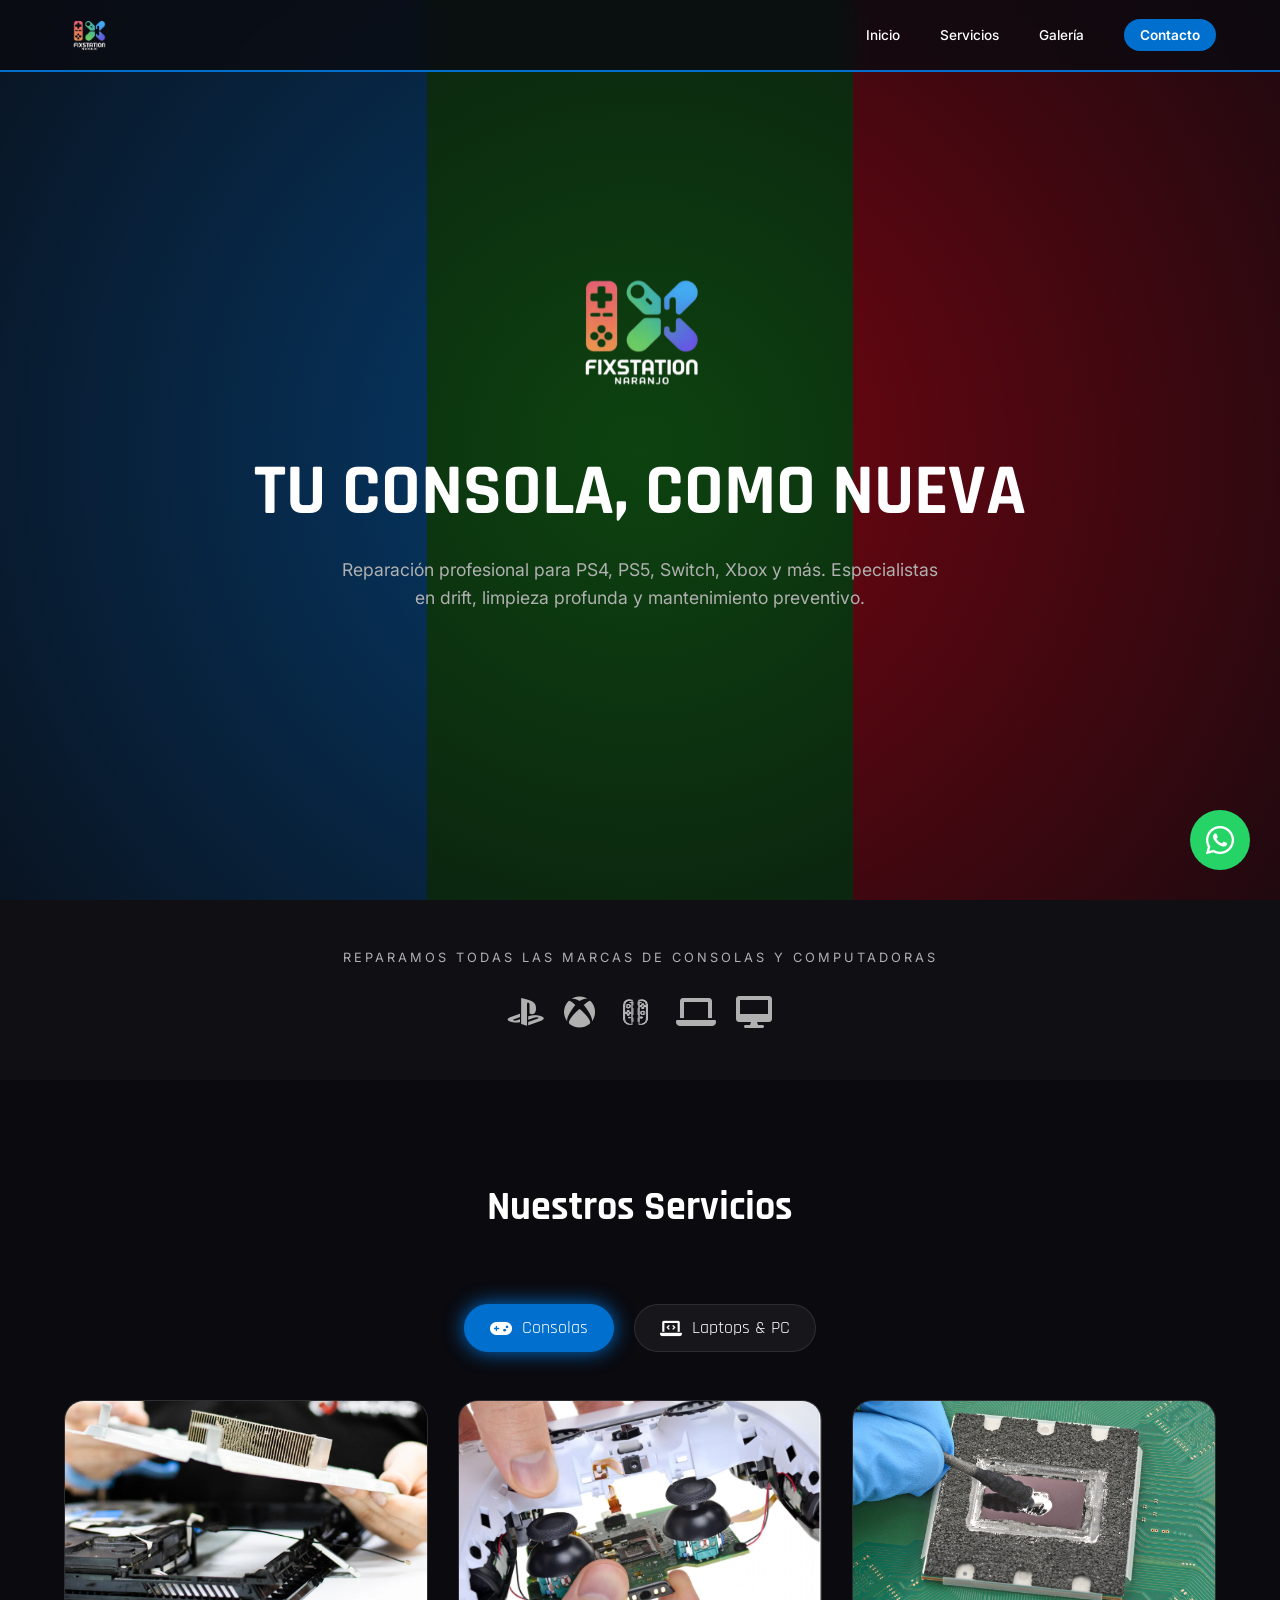
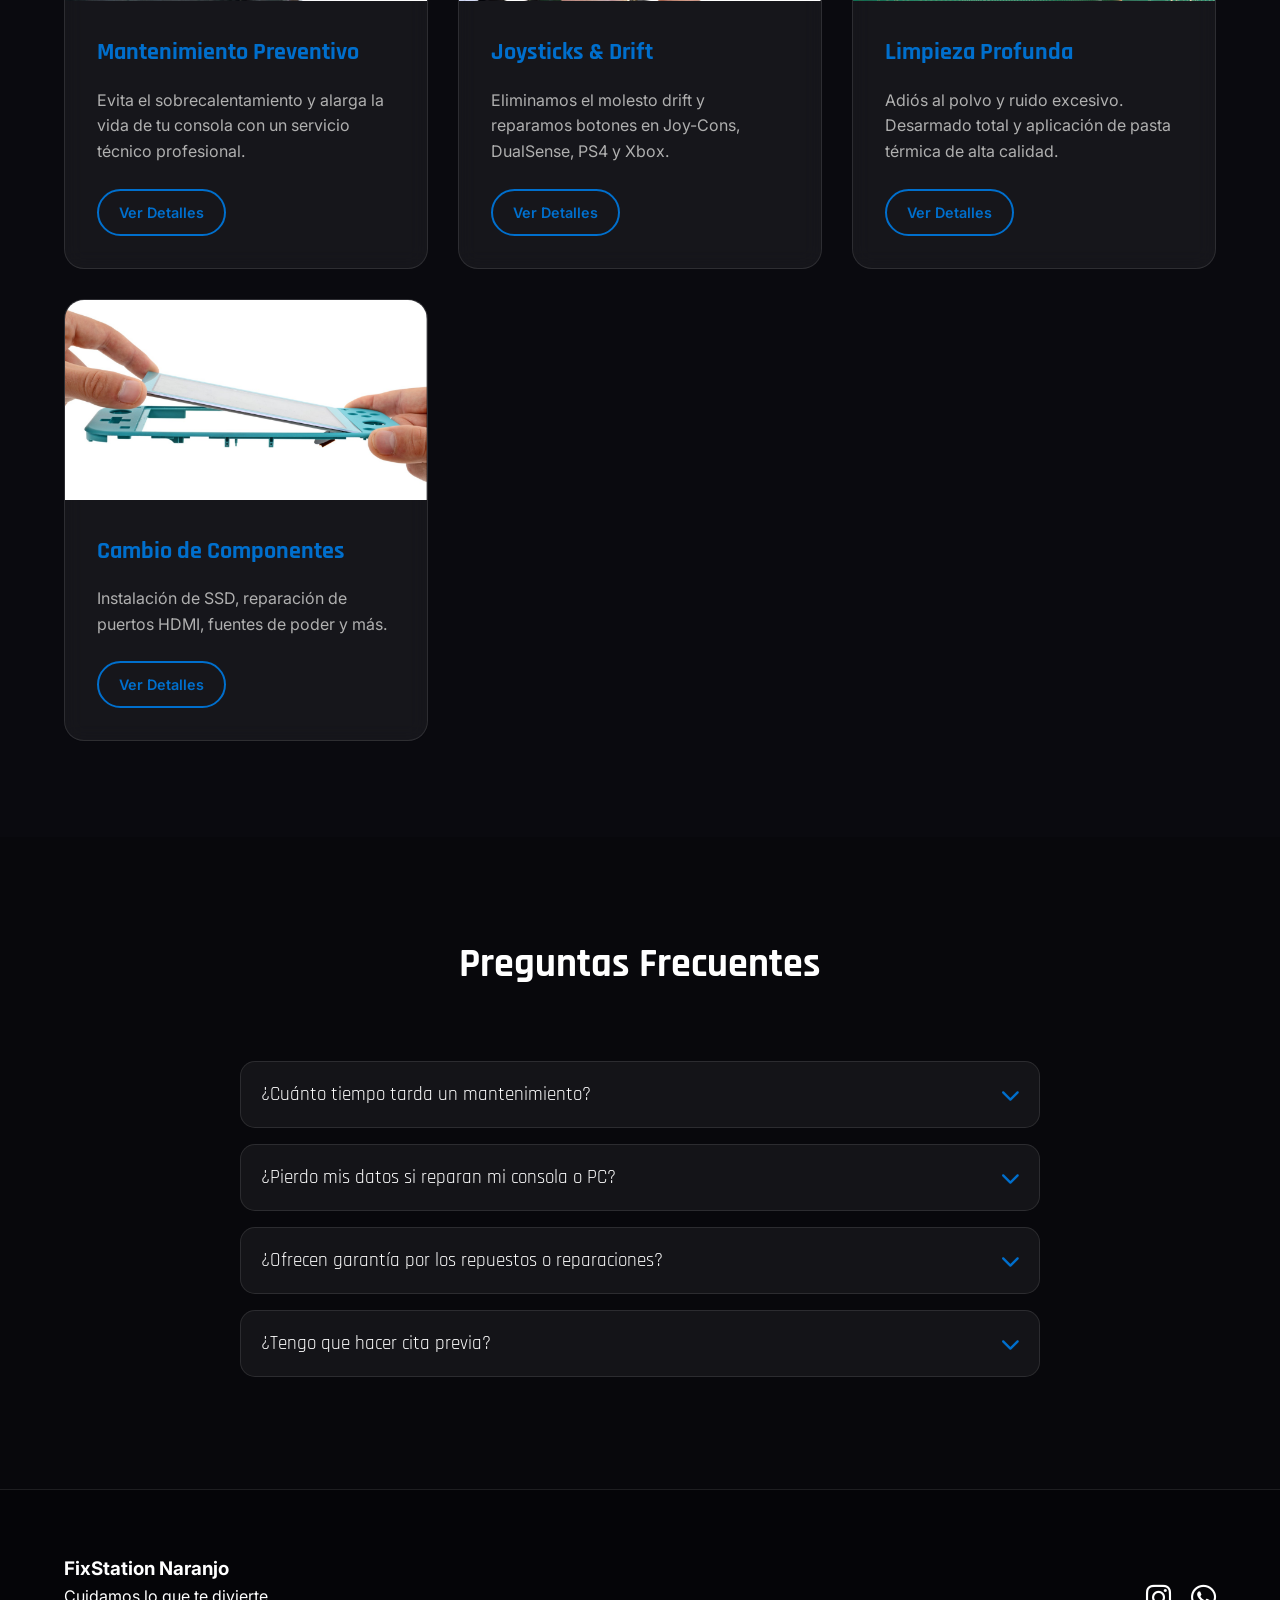
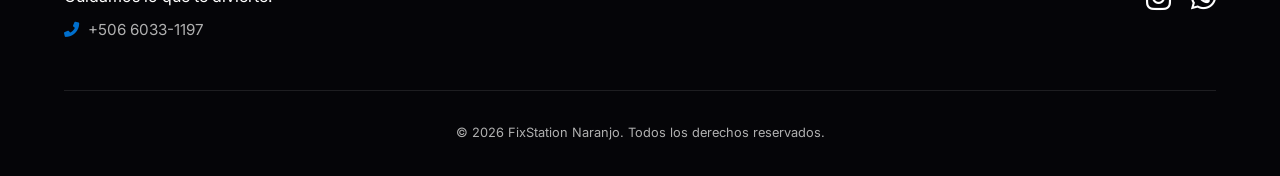
==== commit 25b07a62: "Add files via upload" ====
--- a/index.html
+++ b/index.html
@@ -19,8 +19,22 @@
     />
     <!-- Favicon -->
     <link rel="icon" type="image/png" href="images/index/logo.png" />
+    
+    <!-- Open Graph SEO -->
+    <meta property="og:title" content="FixStation Naranjo | Expertos en Reparación" />
+    <meta property="og:description" content="Tu consola, como nueva. Reparación profesional para PS4, PS5, Switch, Xbox y PC." />
+    <meta property="og:image" content="https://fixstation-naranjo.com/images/index/logo.png" />
+    <meta property="og:type" content="website" />
   </head>
   <body>
+    <!-- Preloader -->
+    <div id="loader" class="loader-container">
+      <img src="images/index/logo.png" alt="Cargando..." class="loader-logo" />
+    </div>
+
+    <!-- Scroll Progress Bar -->
+    <div id="scroll-progress"></div>
+
     <!-- Header / Navbar -->
     <header id="header">
       <nav class="container">
@@ -30,6 +44,7 @@
         <ul class="nav-links">
           <li><a href="#hero">Inicio</a></li>
           <li><a href="#servicios">Servicios</a></li>
+          <li><a href="galeria.html">Galería</a></li>
           <li><a href="#contacto" class="btn-small">Contacto</a></li>
         </ul>
       </nav>
@@ -213,6 +228,50 @@
           </div>
         </div>
       </section>
+    <!-- FAQ Section -->
+      <section id="faq">
+        <div class="container">
+          <h2 class="section-title">Preguntas Frecuentes</h2>
+          <div class="faq-accordion animate-in">
+            <div class="faq-item">
+              <button class="faq-question">
+                <span>¿Cuánto tiempo tarda un mantenimiento?</span>
+                <i class="fas fa-chevron-down"></i>
+              </button>
+              <div class="faq-answer">
+                <p>El tiempo dependerá de la complejidad y del equipo. Un mantenimiento de consola o laptop puede tomar de 1 a 2 días, pero algunos procesos rápidos pueden resolverse el mismo día (45 mins - 1.5 horas) según disponibilidad.</p>
+              </div>
+            </div>
+            <div class="faq-item">
+              <button class="faq-question">
+                <span>¿Pierdo mis datos si reparan mi consola o PC?</span>
+                <i class="fas fa-chevron-down"></i>
+              </button>
+              <div class="faq-answer">
+                <p>En el 95% de los casos (como limpieza térmica, reparación de drift, puertos HDMI o pantallas), tus datos están completamente seguros. Solo si la reparación es en el disco duro o hay cambio de sistema operativo, te notificaremos previamente y recomendaremos un respaldo.</p>
+              </div>
+            </div>
+            <div class="faq-item">
+              <button class="faq-question">
+                <span>¿Ofrecen garantía por los repuestos o reparaciones?</span>
+                <i class="fas fa-chevron-down"></i>
+              </button>
+              <div class="faq-answer">
+                <p>Sí, todos nuestros mantenimientos y reparaciones de hardware cuentan con garantía real de FixStation Naranjo, garantizando repuestos de alta calidad y un trabajo profesional.</p>
+              </div>
+            </div>
+            <div class="faq-item">
+              <button class="faq-question">
+                <span>¿Tengo que hacer cita previa?</span>
+                <i class="fas fa-chevron-down"></i>
+              </button>
+              <div class="faq-answer">
+                <p>Recomendamos agendar la revisión previamente por WhatsApp para garantizar una atención más rápida, pero también puedes escribirnos directamente para confirmar disponibilidad antes de traer tu equipo.</p>
+              </div>
+            </div>
+          </div>
+        </div>
+      </section>
     </main>
 
     <!-- Footer -->
--- a/style.css
+++ b/style.css
@@ -222,11 +222,6 @@
   cursor: pointer;
 }
 
-.btn-cta:hover {
-  transform: translateY(-3px);
-  background: #0d610d;
-}
-
 /* 4. Trust Section */
 #trust {
   padding: 3rem 0;
@@ -460,13 +455,21 @@
   justify-content: center;
   font-size: 2rem;
   color: #fff;
-  box-shadow: 0 10px 20px rgba(0, 0, 0, 0.3);
   z-index: 1001;
   transition: var(--transition);
+  animation: floatPulse 2s infinite;
 }
 
 .whatsapp-float:hover {
   transform: scale(1.1) rotate(5deg);
+  animation: none;
+  box-shadow: 0 10px 30px rgba(37, 211, 102, 0.6);
+}
+
+@keyframes floatPulse {
+  0% { box-shadow: 0 0 0 0 rgba(37, 211, 102, 0.7); }
+  70% { box-shadow: 0 0 0 20px rgba(37, 211, 102, 0); }
+  100% { box-shadow: 0 0 0 0 rgba(37, 211, 102, 0); }
 }
 
 /* 8. Animations */
@@ -627,7 +630,194 @@
 .console-btn[data-console="Xbox"].active { background: var(--brand-xbox); }
 .console-btn[data-console="Nintendo"].active { background: var(--brand-nintendo); }
 
-/* 9. Responsiveness (Tablets & Desktop) */
+/* 10. Loader & Scroll Progress */
+.loader-container {
+  position: fixed;
+  top: 0;
+  left: 0;
+  width: 100%;
+  height: 100%;
+  background: var(--bg-dark);
+  display: flex;
+  justify-content: center;
+  align-items: center;
+  z-index: 9999;
+  transition: opacity 0.5s ease;
+}
+
+.loader-logo {
+  width: 100px;
+  animation: pulse 1.5s infinite;
+}
+
+@keyframes pulse {
+  0% { transform: scale(1); opacity: 0.8; }
+  50% { transform: scale(1.1); opacity: 1; filter: drop-shadow(0 0 20px var(--brand-ps)); }
+  100% { transform: scale(1); opacity: 0.8; }
+}
+
+.loader-container.fade-out {
+  opacity: 0;
+  pointer-events: none;
+}
+
+#scroll-progress {
+  position: fixed;
+  top: 0;
+  left: 0;
+  height: 4px;
+  background: linear-gradient(to right, var(--brand-ps), var(--brand-xbox), var(--brand-nintendo));
+  width: 0%;
+  z-index: 1001; /* Above header */
+  transition: width 0.1s;
+}
+
+/* 11. FAQ Accordion */
+#faq {
+  padding: 6rem 0;
+  background: #08080c;
+}
+
+.faq-accordion {
+  max-width: 800px;
+  margin: 0 auto;
+}
+
+.faq-item {
+  background: var(--bg-card);
+  border: 1px solid var(--glass-border);
+  border-radius: 15px;
+  margin-bottom: 1rem;
+  overflow: hidden;
+  transition: var(--transition);
+}
+
+.faq-item:hover {
+  border-color: var(--brand-ps);
+}
+
+.faq-question {
+  width: 100%;
+  text-align: left;
+  background: none;
+  border: none;
+  color: var(--text-main);
+  font-family: var(--font-titles);
+  font-size: 1.2rem;
+  padding: 20px;
+  display: flex;
+  justify-content: space-between;
+  align-items: center;
+  cursor: pointer;
+}
+
+.faq-question i {
+  color: var(--brand-ps);
+  transition: transform 0.3s ease;
+}
+
+.faq-item.active .faq-question i {
+  transform: rotate(180deg);
+}
+
+.faq-answer {
+  max-height: 0;
+  overflow: hidden;
+  transition: max-height 0.4s ease;
+  background: rgba(0, 0, 0, 0.2);
+}
+
+.faq-answer p {
+  padding: 0 20px 20px 20px;
+  color: var(--text-muted);
+}
+
+
+
+/* 12. Micro-Interactions & Hover Animations */
+
+/* Pulse effect for CTA Buttons */
+.btn-cta {
+  animation: subtlePulse 2s infinite;
+  box-shadow: 0 0 10px rgba(16, 124, 16, 0.4);
+}
+
+.btn-cta:hover {
+  animation: none;
+  background: #0d610d;
+  transform: translateY(-5px) scale(1.05);
+  box-shadow: 0 10px 25px rgba(16, 124, 16, 0.6);
+}
+
+@keyframes subtlePulse {
+  0% { box-shadow: 0 0 0 0 rgba(16, 124, 16, 0.7); }
+  70% { box-shadow: 0 0 0 15px rgba(16, 124, 16, 0); }
+  100% { box-shadow: 0 0 0 0 rgba(16, 124, 16, 0); }
+}
+
+/* Card image zoom effect enhancement and glow */
+.service-card {
+  transition: all 0.4s cubic-bezier(0.175, 0.885, 0.32, 1.275);
+}
+
+.service-card:hover {
+  border-color: var(--brand-ps);
+  transform: translateY(-12px);
+  box-shadow: 0 20px 40px rgba(0, 111, 205, 0.2);
+}
+
+.card-img img {
+  transition: transform 0.6s cubic-bezier(0.25, 1, 0.5, 1);
+}
+
+.service-card:hover .card-img img {
+  transform: scale(1.15) rotate(2deg);
+}
+
+/* Navbar Links Hover Animation */
+.nav-links a {
+  position: relative;
+}
+
+.nav-links li:not(:last-child) a::after {
+  content: '';
+  position: absolute;
+  width: 0;
+  height: 2px;
+  bottom: -4px;
+  left: 0;
+  background-color: var(--brand-ps);
+  transition: width 0.3s cubic-bezier(0.25, 1, 0.5, 1);
+}
+
+.nav-links li:not(:last-child) a:hover::after {
+  width: 100%;
+}
+
+/* Brand Icons Float */
+.brand-icons i, .brand-icons .brand-logo-img {
+  transition: all 0.3s ease;
+}
+
+.brand-icons i:hover, .brand-icons .brand-logo-img:hover {
+  transform: translateY(-8px) scale(1.2);
+  text-shadow: 0 10px 15px rgba(255,255,255,0.4);
+}
+
+/* Filter buttons bounce */
+.filter-btn {
+  transition: all 0.3s cubic-bezier(0.175, 0.885, 0.32, 1.275);
+}
+
+.filter-btn:hover {
+  transform: translateY(-3px);
+}
+
+.filter-btn:active {
+  transform: scale(0.95);
+}
+
+/* 13. Responsiveness (Tablets & Desktop) */
 @media (min-width: 768px) {
   .services-grid {
     grid-template-columns: repeat(2, 1fr);
